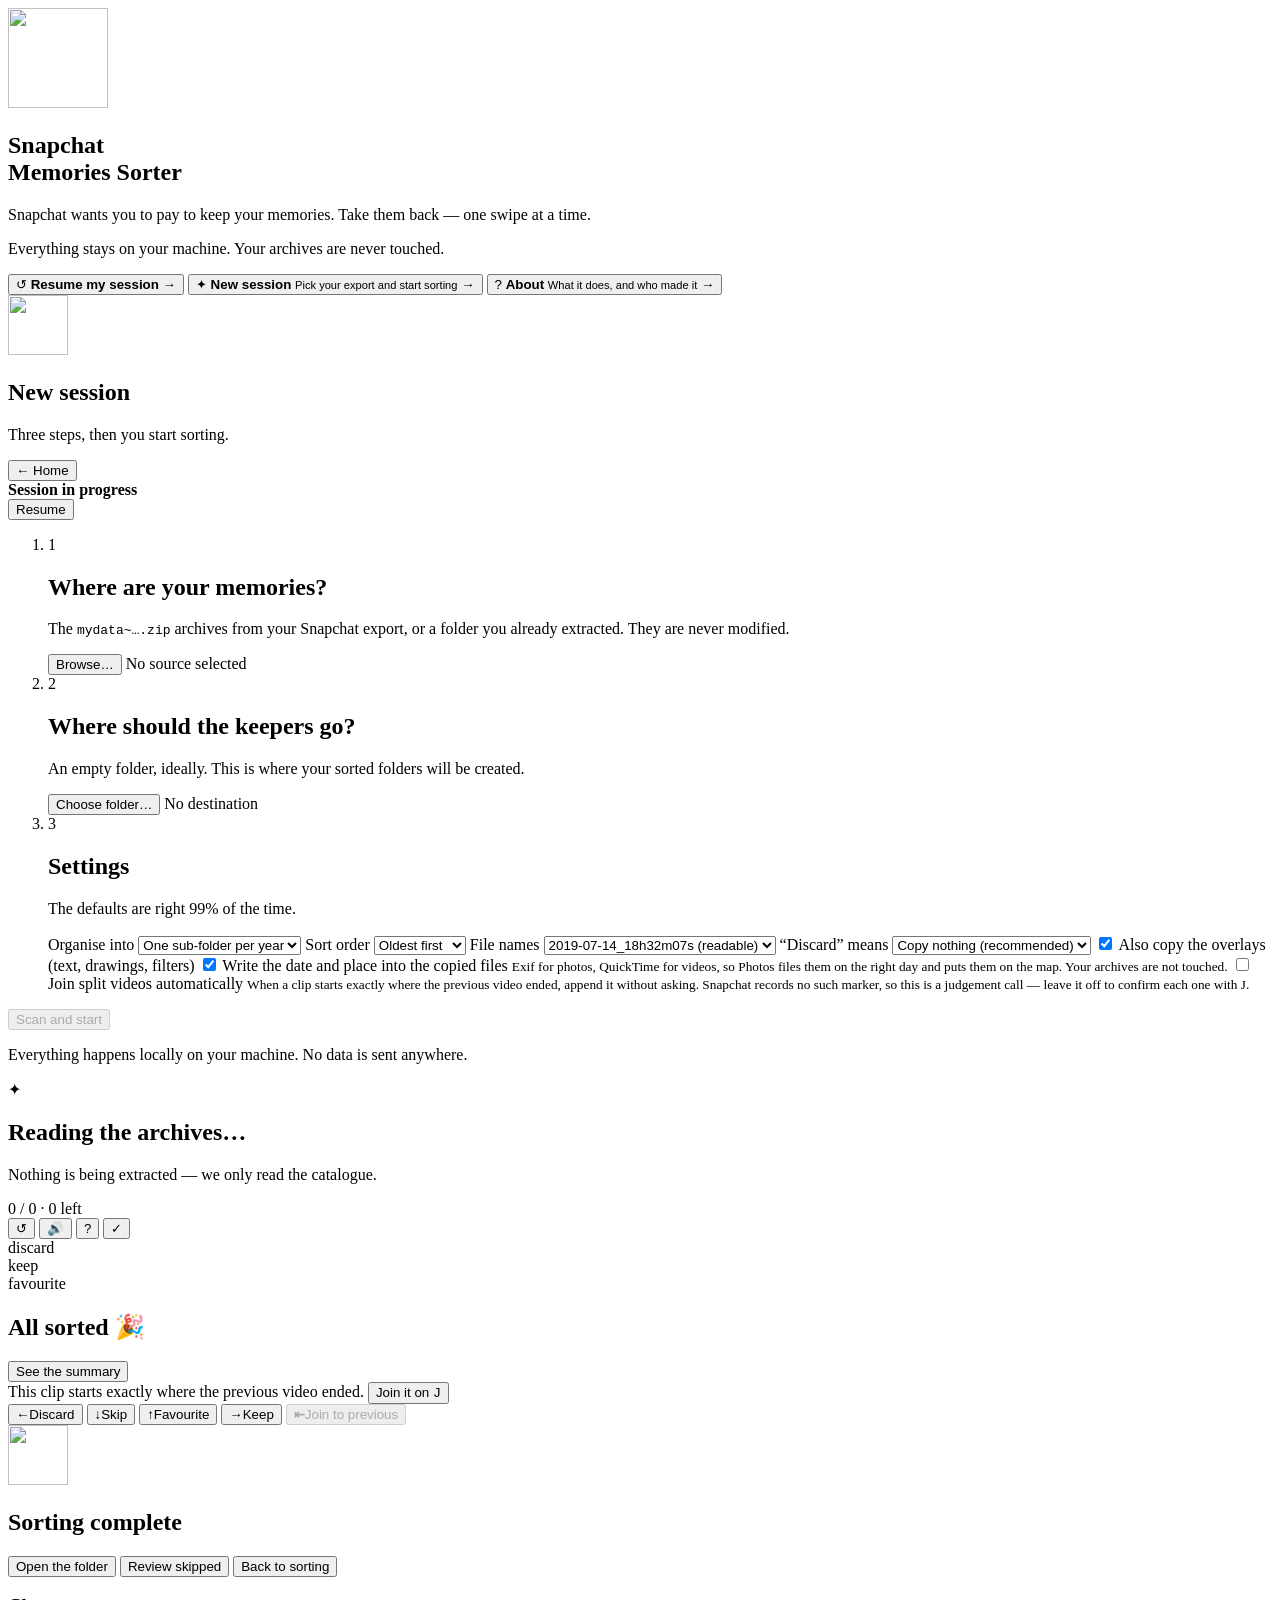
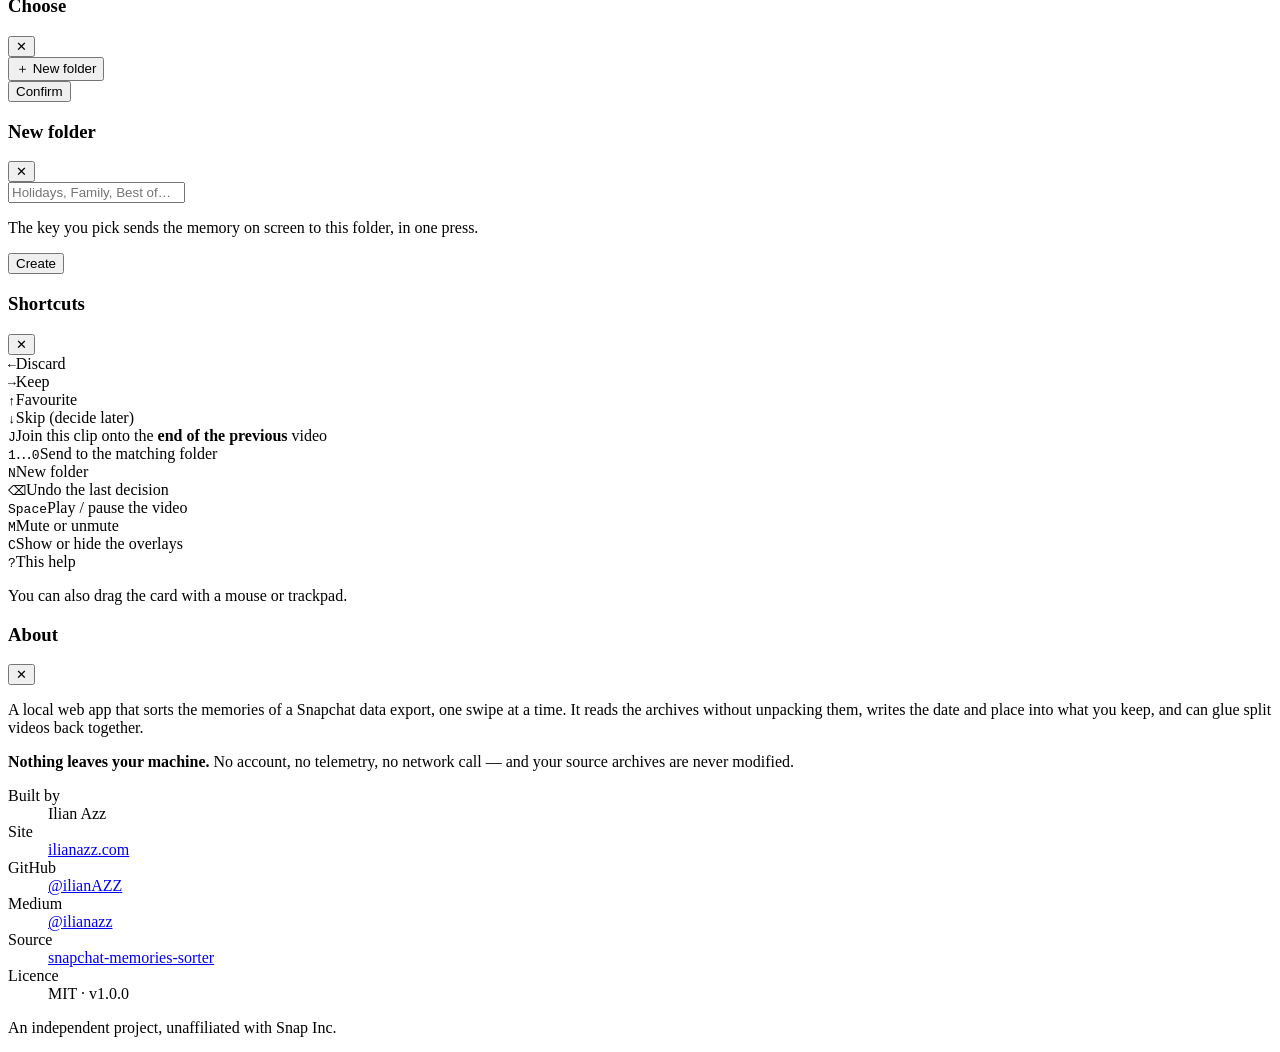
==== sorter/web/index.html @ b46fec9d "Rename to Snapchat Memories Sorter, join split videos, embed metadata SnapSort turned out to be take" ====
<!DOCTYPE html>
<html lang="en">
<head>
<meta charset="utf-8">
<meta name="viewport" content="width=device-width, initial-scale=1, viewport-fit=cover">
<title>Snapchat Memories Sorter</title>
<meta name="description" content="Sort your Snapchat memories at the speed of a swipe. Runs entirely on your machine.">
<link rel="stylesheet" href="/css/main.css">
<link rel="icon" href="/logo.svg" type="image/svg+xml">
</head>
<body>

<!-- ══════════════════════════ HOME ══════════════════════════ -->
<section id="home" class="screen active">
  <div class="split">
    <div class="split-left">
      <img class="hero-logo" src="/logo.svg" alt="" width="100" height="100">
      <h1>Snapchat<br>Memories Sorter</h1>
      <p class="lead">
        Snapchat wants you to pay to keep your memories.
        Take them back — one swipe at a time.
      </p>
      <p class="dim tiny">Everything stays on your machine. Your archives are never touched.</p>
    </div>

    <div class="split-right">
      <button class="way primary hidden" id="home-continue">
        <span class="way-icon">↺</span>
        <span class="way-body">
          <b>Resume my session</b>
          <small id="home-resume-info"></small>
          <span class="meter"><i id="home-meter"></i></span>
        </span>
        <span class="way-go">→</span>
      </button>

      <button class="way" id="home-new">
        <span class="way-icon">✦</span>
        <span class="way-body">
          <b>New session</b>
          <small id="home-new-sub">Pick your export and start sorting</small>
        </span>
        <span class="way-go">→</span>
      </button>

      <button class="way" id="home-about">
        <span class="way-icon">?</span>
        <span class="way-body">
          <b>About</b>
          <small>What it does, and who made it</small>
        </span>
        <span class="way-go">→</span>
      </button>
    </div>
  </div>
</section>

<!-- ══════════════════════════ WIZARD ══════════════════════════ -->
<section id="setup" class="screen">
  <div class="setup-wrap">
    <header class="brand">
      <img class="logo" src="/logo.svg" alt="" width="60" height="60">
      <div>
        <h1>New session</h1>
        <p>Three steps, then you start sorting.</p>
      </div>
      <button class="btn ghost" id="setup-back">← Home</button>
    </header>

    <div id="resume-card" class="resume hidden">
      <div>
        <strong>Session in progress</strong>
        <span id="resume-info" class="dim"></span>
      </div>
      <button class="btn primary" id="resume-btn">Resume</button>
    </div>

    <ol class="steps">
      <!-- Step 1 — source -->
      <li class="step" data-step="1">
        <div class="step-head">
          <span class="num">1</span>
          <div>
            <h2>Where are your memories?</h2>
            <p class="dim">The <code>mydata~….zip</code> archives from your Snapchat export, or a folder you already extracted. They are never modified.</p>
          </div>
        </div>
        <div class="step-body">
          <div id="suggestions" class="suggestions"></div>
          <div class="row">
            <button class="btn ghost" id="pick-source">Browse…</button>
            <span id="source-summary" class="dim">No source selected</span>
          </div>
          <div id="source-chips" class="chips"></div>
        </div>
      </li>

      <!-- Step 2 — destination -->
      <li class="step" data-step="2">
        <div class="step-head">
          <span class="num">2</span>
          <div>
            <h2>Where should the keepers go?</h2>
            <p class="dim">An empty folder, ideally. This is where your sorted folders will be created.</p>
          </div>
        </div>
        <div class="step-body">
          <div class="row">
            <button class="btn ghost" id="pick-dest">Choose folder…</button>
            <span id="dest-summary" class="dim">No destination</span>
          </div>
          <div id="dest-warn" class="warn hidden"></div>
        </div>
      </li>

      <!-- Step 3 — settings -->
      <li class="step" data-step="3">
        <div class="step-head">
          <span class="num">3</span>
          <div>
            <h2>Settings</h2>
            <p class="dim">The defaults are right 99% of the time.</p>
          </div>
        </div>
        <div class="step-body">
          <div class="opts">
            <label class="opt">
              <span>Organise into</span>
              <select id="opt-layout">
                <option value="year" selected>One sub-folder per year</option>
                <option value="year-month">Year, then month</option>
                <option value="flat">All in one folder</option>
              </select>
            </label>
            <label class="opt">
              <span>Sort order</span>
              <select id="opt-order">
                <option value="oldest" selected>Oldest first</option>
                <option value="newest">Newest first</option>
                <option value="random">Random</option>
              </select>
            </label>
            <label class="opt">
              <span>File names</span>
              <select id="opt-naming">
                <option value="date" selected>2019-07-14_18h32m07s (readable)</option>
                <option value="original">Original Snapchat name</option>
              </select>
            </label>
            <label class="opt">
              <span>“Discard” means</span>
              <select id="opt-trash">
                <option value="ignore" selected>Copy nothing (recommended)</option>
                <option value="collect">Copy into _Trash</option>
              </select>
            </label>
            <label class="opt check">
              <input type="checkbox" id="opt-overlay" checked>
              <span>Also copy the overlays (text, drawings, filters)</span>
            </label>
            <label class="opt check">
              <input type="checkbox" id="opt-metadata" checked>
              <span>Write the date and place into the copied files
                <small>Exif for photos, QuickTime for videos, so Photos files them on the
                  right day and puts them on the map. Your archives are not touched.</small></span>
            </label>
            <label class="opt check">
              <input type="checkbox" id="opt-autojoin">
              <span>Join split videos automatically
                <small>When a clip starts exactly where the previous video ended, append it
                  without asking. Snapchat records no such marker, so this is a judgement
                  call — leave it off to confirm each one with J.</small></span>
            </label>
          </div>
        </div>
      </li>
    </ol>

    <div class="cta">
      <button class="btn primary big" id="start-btn" disabled>Scan and start</button>
      <p class="dim tiny">Everything happens locally on your machine. No data is sent anywhere.</p>
    </div>
  </div>
</section>

<!-- ══════════════════════════ SCAN ══════════════════════════ -->
<section id="scanning" class="screen">
  <div class="center">
    <div class="pulse">✦</div>
    <h2 id="scan-step">Reading the archives…</h2>
    <p class="dim" id="scan-detail">Nothing is being extracted — we only read the catalogue.</p>
    <div class="scanbar"><i></i></div>
  </div>
</section>

<!-- ══════════════════════════ SORTING ══════════════════════════ -->
<section id="sorter" class="screen">
  <header class="topbar">
    <div class="progress">
      <div class="pbar"><i id="pbar-fill"></i></div>
      <div class="pmeta">
        <span id="p-count">0 / 0</span>
        <span class="dot">·</span>
        <span id="p-left" class="dim">0 left</span>
        <span id="p-pending" class="dim"></span>
      </div>
    </div>
    <div class="topactions">
      <button class="icon" id="btn-undo" title="Undo (Backspace)">↺</button>
      <button class="icon" id="btn-sound" title="Sound on (M)">🔊</button>
      <button class="icon" id="btn-help" title="Help (?)">?</button>
      <button class="icon" id="btn-finish" title="Finish">✓</button>
    </div>
  </header>

  <main class="stage" id="stage">
    <div class="hint left">discard</div>
    <div class="hint right">keep</div>
    <div class="hint up">favourite</div>
    <div id="cards"></div>
    <div id="empty" class="center hidden">
      <h2>All sorted 🎉</h2>
      <button class="btn primary" id="btn-finish2">See the summary</button>
    </div>
  </main>

  <aside class="info" id="info"></aside>

  <footer class="dock">
    <div id="join-banner" class="join-banner hidden">
      <span>This clip starts exactly where the previous video ended.</span>
      <button class="btn primary" id="join-now">Join it on <kbd>J</kbd></button>
    </div>
    <div class="actions">
      <button class="act trash" data-action="trash"><b>←</b><span>Discard</span></button>
      <button class="act skip" data-action="skip"><b>↓</b><span>Skip</span></button>
      <button class="act fav" data-action="fav"><b>↑</b><span>Favourite</span></button>
      <button class="act keep" data-action="keep"><b>→</b><span>Keep</span></button>
      <button class="act join" id="btn-join" disabled
              title="Append this clip to the end of the previous video (J)">
        <b>⇤</b><span>Join to previous</span></button>
    </div>
    <div class="folders" id="folders"></div>
  </footer>
</section>

<!-- ══════════════════════════ SUMMARY ══════════════════════════ -->
<section id="done" class="screen">
  <div class="setup-wrap">
    <header class="brand">
      <img class="logo" src="/logo.svg" alt="" width="60" height="60">
      <div><h1>Sorting complete</h1><p id="done-sub"></p></div>
    </header>
    <div id="done-stats" class="donestats"></div>
    <pre id="done-report" class="report"></pre>
    <div class="cta row">
      <button class="btn primary" id="btn-open-dest">Open the folder</button>
      <button class="btn ghost" id="btn-replay">Review skipped</button>
      <button class="btn ghost" id="btn-back">Back to sorting</button>
    </div>
  </div>
</section>

<!-- ══════════════════════════ MODALS ══════════════════════════ -->
<div id="browser" class="modal hidden">
  <div class="sheet">
    <header>
      <h3 id="browser-title">Choose</h3>
      <button class="icon" data-close>✕</button>
    </header>
    <div class="crumbs" id="crumbs"></div>
    <div class="listing" id="listing"></div>
    <footer>
      <button class="btn ghost" id="new-folder-btn">＋ New folder</button>
      <div class="grow"></div>
      <span id="browser-hint" class="dim tiny"></span>
      <button class="btn primary" id="browser-ok">Confirm</button>
    </footer>
  </div>
</div>

<div id="prompt" class="modal hidden">
  <div class="sheet small">
    <header><h3 id="prompt-title">New folder</h3><button class="icon" data-close>✕</button></header>
    <div class="pad">
      <input id="prompt-input" type="text" placeholder="Holidays, Family, Best of…" autocomplete="off">
      <div class="keyrow" id="prompt-keys"></div>
      <p class="dim tiny">The key you pick sends the memory on screen to this folder, in one press.</p>
    </div>
    <footer><div class="grow"></div><button class="btn primary" id="prompt-ok">Create</button></footer>
  </div>
</div>

<div id="help" class="modal hidden">
  <div class="sheet small">
    <header><h3>Shortcuts</h3><button class="icon" data-close>✕</button></header>
    <div class="pad keys">
      <div><kbd>←</kbd><span>Discard</span></div>
      <div><kbd>→</kbd><span>Keep</span></div>
      <div><kbd>↑</kbd><span>Favourite</span></div>
      <div><kbd>↓</kbd><span>Skip (decide later)</span></div>
      <div><kbd>J</kbd><span>Join this clip onto the <b>end of the previous</b> video</span></div>
      <div><kbd>1</kbd>…<kbd>0</kbd><span>Send to the matching folder</span></div>
      <div><kbd>N</kbd><span>New folder</span></div>
      <div><kbd>⌫</kbd><span>Undo the last decision</span></div>
      <div><kbd>Space</kbd><span>Play / pause the video</span></div>
      <div><kbd>M</kbd><span>Mute or unmute</span></div>
      <div><kbd>C</kbd><span>Show or hide the overlays</span></div>
      <div><kbd>?</kbd><span>This help</span></div>
    </div>
    <div class="pad"><p class="dim tiny">You can also drag the card with a mouse or trackpad.</p></div>
  </div>
</div>

<div id="about" class="modal hidden">
  <div class="sheet small">
    <header><h3>About</h3><button class="icon" data-close>✕</button></header>
    <div class="pad about-body">
      <p>A local web app that sorts the memories of a Snapchat data export, one
        swipe at a time. It reads the archives without unpacking them, writes the
        date and place into what you keep, and can glue split videos back
        together.</p>
      <p><b>Nothing leaves your machine.</b> No account, no telemetry, no network
        call — and your source archives are never modified.</p>
      <dl class="meta-list">
        <div><dt>Built by</dt><dd>Ilian Azz</dd></div>
        <div><dt>Site</dt><dd><a href="https://ilianazz.com" target="_blank" rel="noreferrer">ilianazz.com</a></dd></div>
        <div><dt>GitHub</dt><dd><a href="https://github.com/ilianAZZ" target="_blank" rel="noreferrer">@ilianAZZ</a></dd></div>
        <div><dt>Medium</dt><dd><a href="https://medium.com/@ilianazz" target="_blank" rel="noreferrer">@ilianazz</a></dd></div>
        <div><dt>Source</dt><dd><a href="https://github.com/ilianAZZ/snapchat-memories-sorter" target="_blank" rel="noreferrer">snapchat-memories-sorter</a></dd></div>
        <div><dt>Licence</dt><dd>MIT · <span id="about-version">v1.0.0</span></dd></div>
      </dl>
      <p class="dim tiny">An independent project, unaffiliated with Snap Inc.</p>
    </div>
  </div>
</div>

<div id="toasts"></div>

<script type="module" src="/js/main.js"></script>
</body>
</html>
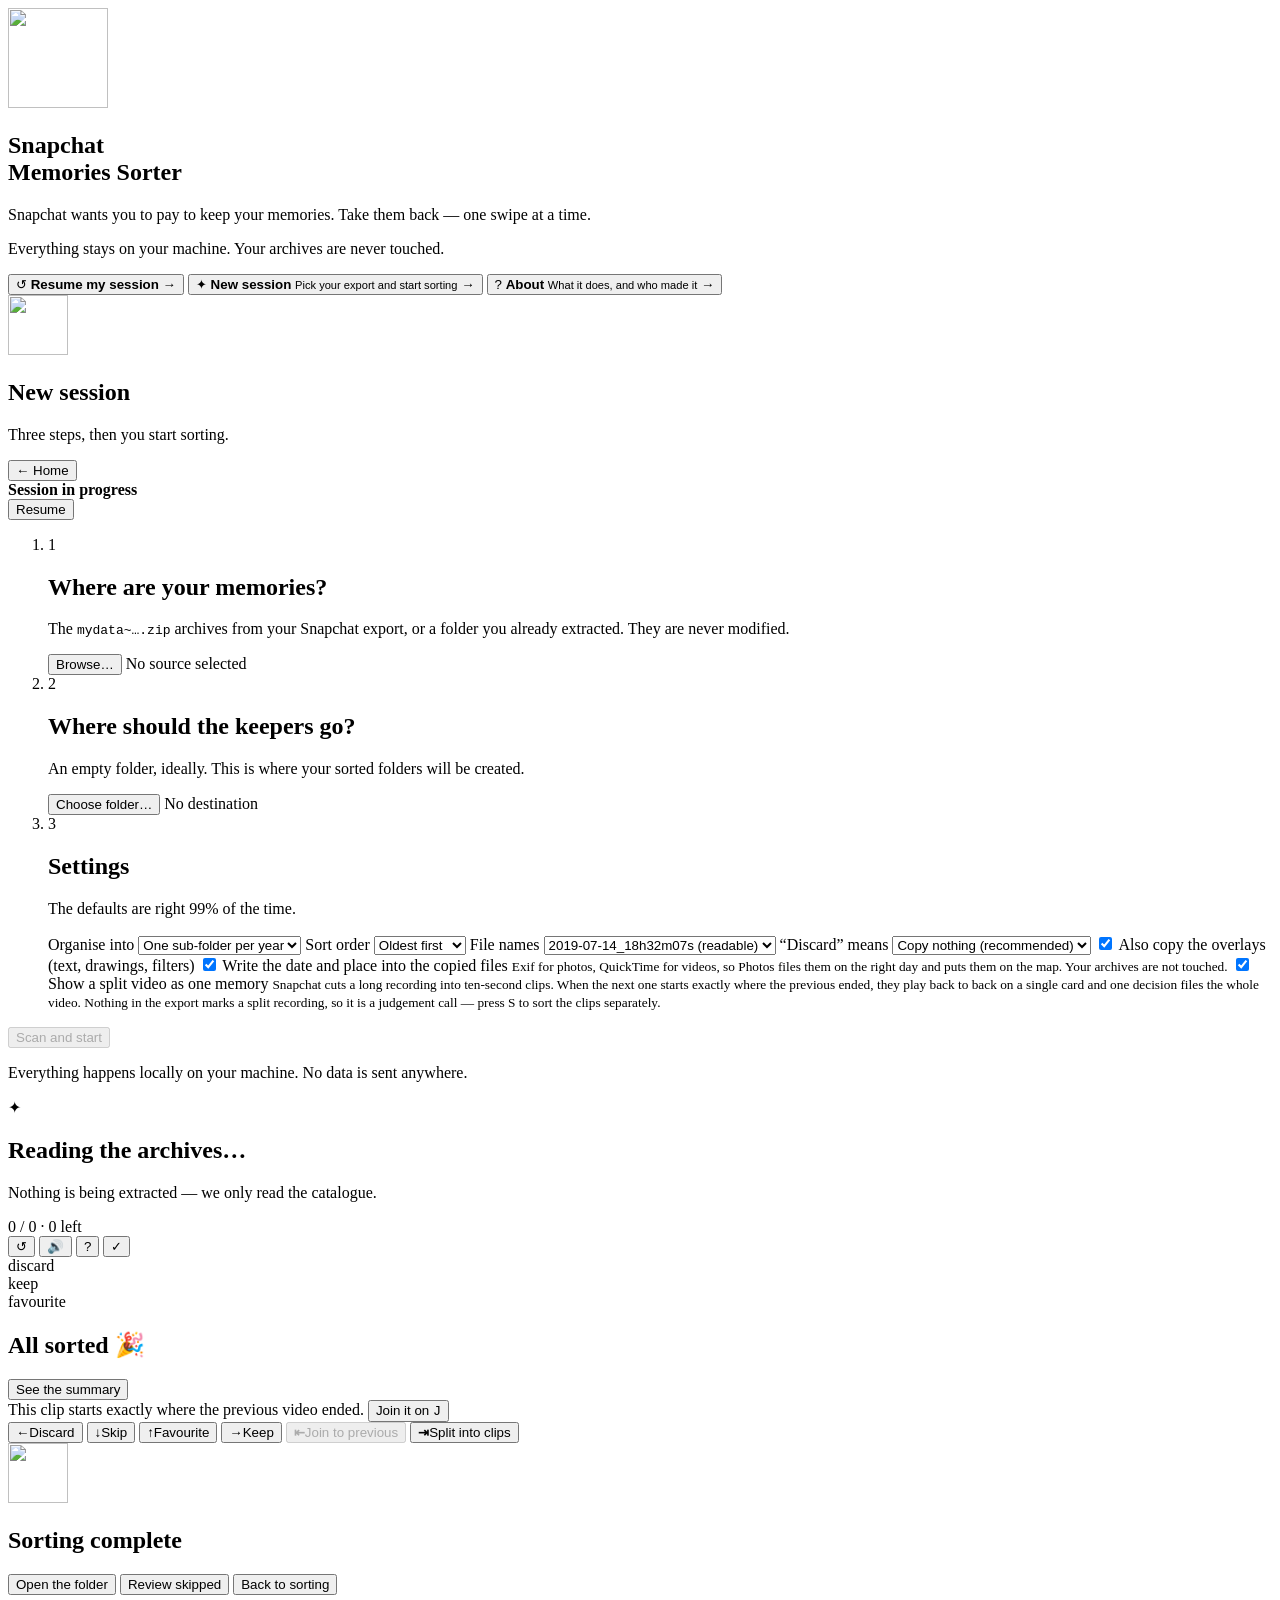
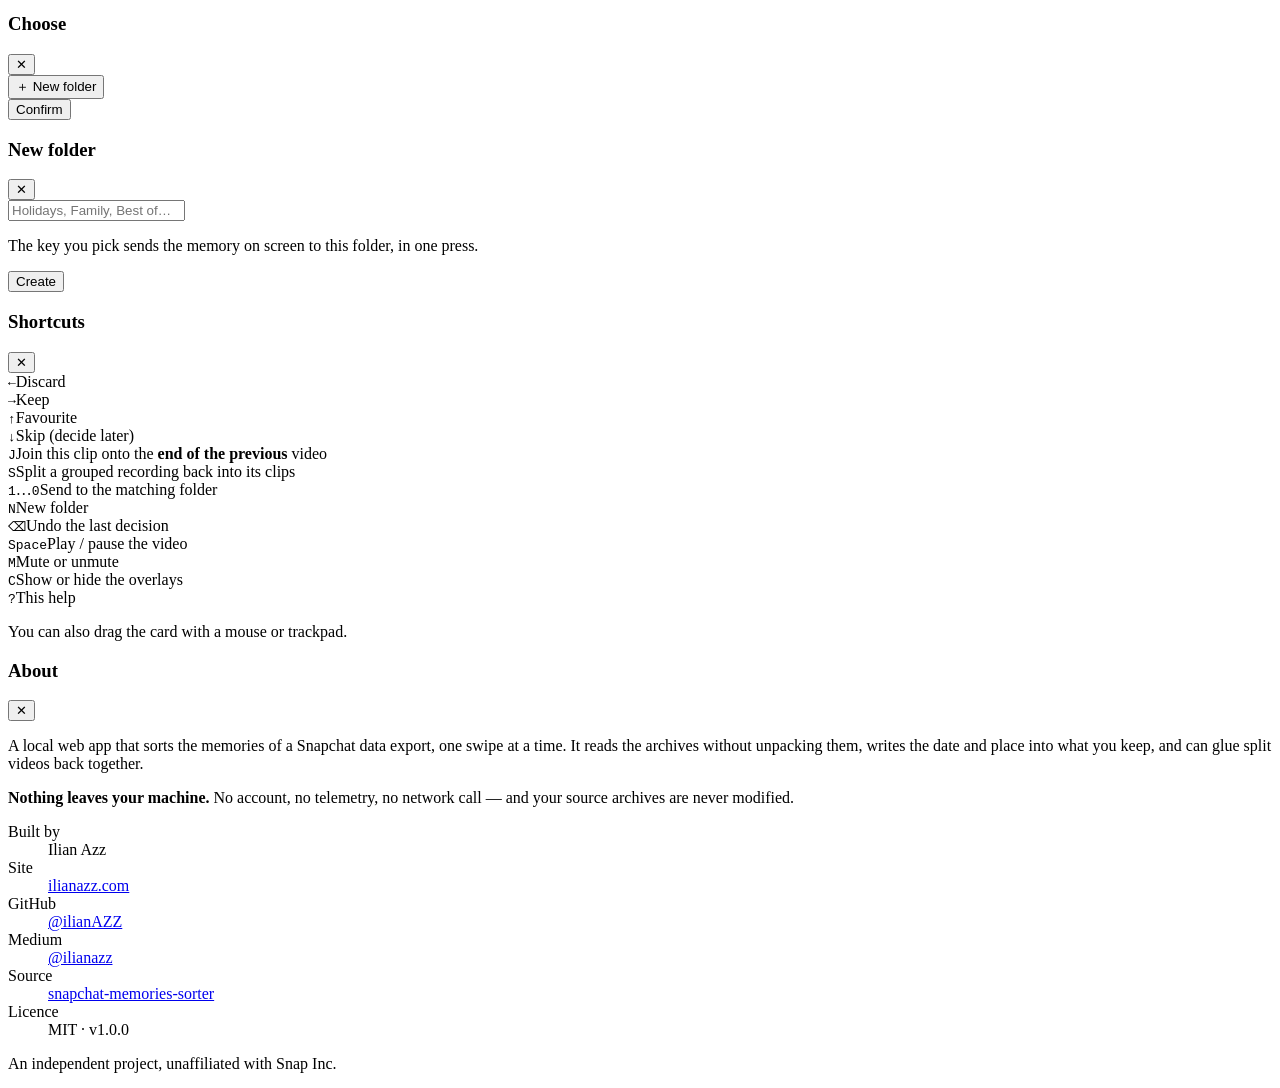
==== commit c88dd947: "Group split videos into one card, decided in one go A long recording came back as several ten-second" ====
--- a/sorter/web/index.html
+++ b/sorter/web/index.html
@@ -165,11 +165,13 @@
                   right day and puts them on the map. Your archives are not touched.</small></span>
             </label>
             <label class="opt check">
-              <input type="checkbox" id="opt-autojoin">
-              <span>Join split videos automatically
-                <small>When a clip starts exactly where the previous video ended, append it
-                  without asking. Snapchat records no such marker, so this is a judgement
-                  call — leave it off to confirm each one with J.</small></span>
+              <input type="checkbox" id="opt-group" checked>
+              <span>Show a split video as one memory
+                <small>Snapchat cuts a long recording into ten-second clips. When the next
+                  one starts exactly where the previous ended, they play back to back on a
+                  single card and one decision files the whole video. Nothing in the export
+                  marks a split recording, so it is a judgement call — press S to sort the
+                  clips separately.</small></span>
             </label>
           </div>
         </div>
@@ -239,6 +241,9 @@
       <button class="act join" id="btn-join" disabled
               title="Append this clip to the end of the previous video (J)">
         <b>⇤</b><span>Join to previous</span></button>
+      <button class="act split hidden" id="btn-split"
+              title="Sort the clips of this recording one by one (S)">
+        <b>⇥</b><span>Split into clips</span></button>
     </div>
     <div class="folders" id="folders"></div>
   </footer>
@@ -300,6 +305,7 @@
       <div><kbd>↑</kbd><span>Favourite</span></div>
       <div><kbd>↓</kbd><span>Skip (decide later)</span></div>
       <div><kbd>J</kbd><span>Join this clip onto the <b>end of the previous</b> video</span></div>
+      <div><kbd>S</kbd><span>Split a grouped recording back into its clips</span></div>
       <div><kbd>1</kbd>…<kbd>0</kbd><span>Send to the matching folder</span></div>
       <div><kbd>N</kbd><span>New folder</span></div>
       <div><kbd>⌫</kbd><span>Undo the last decision</span></div>
